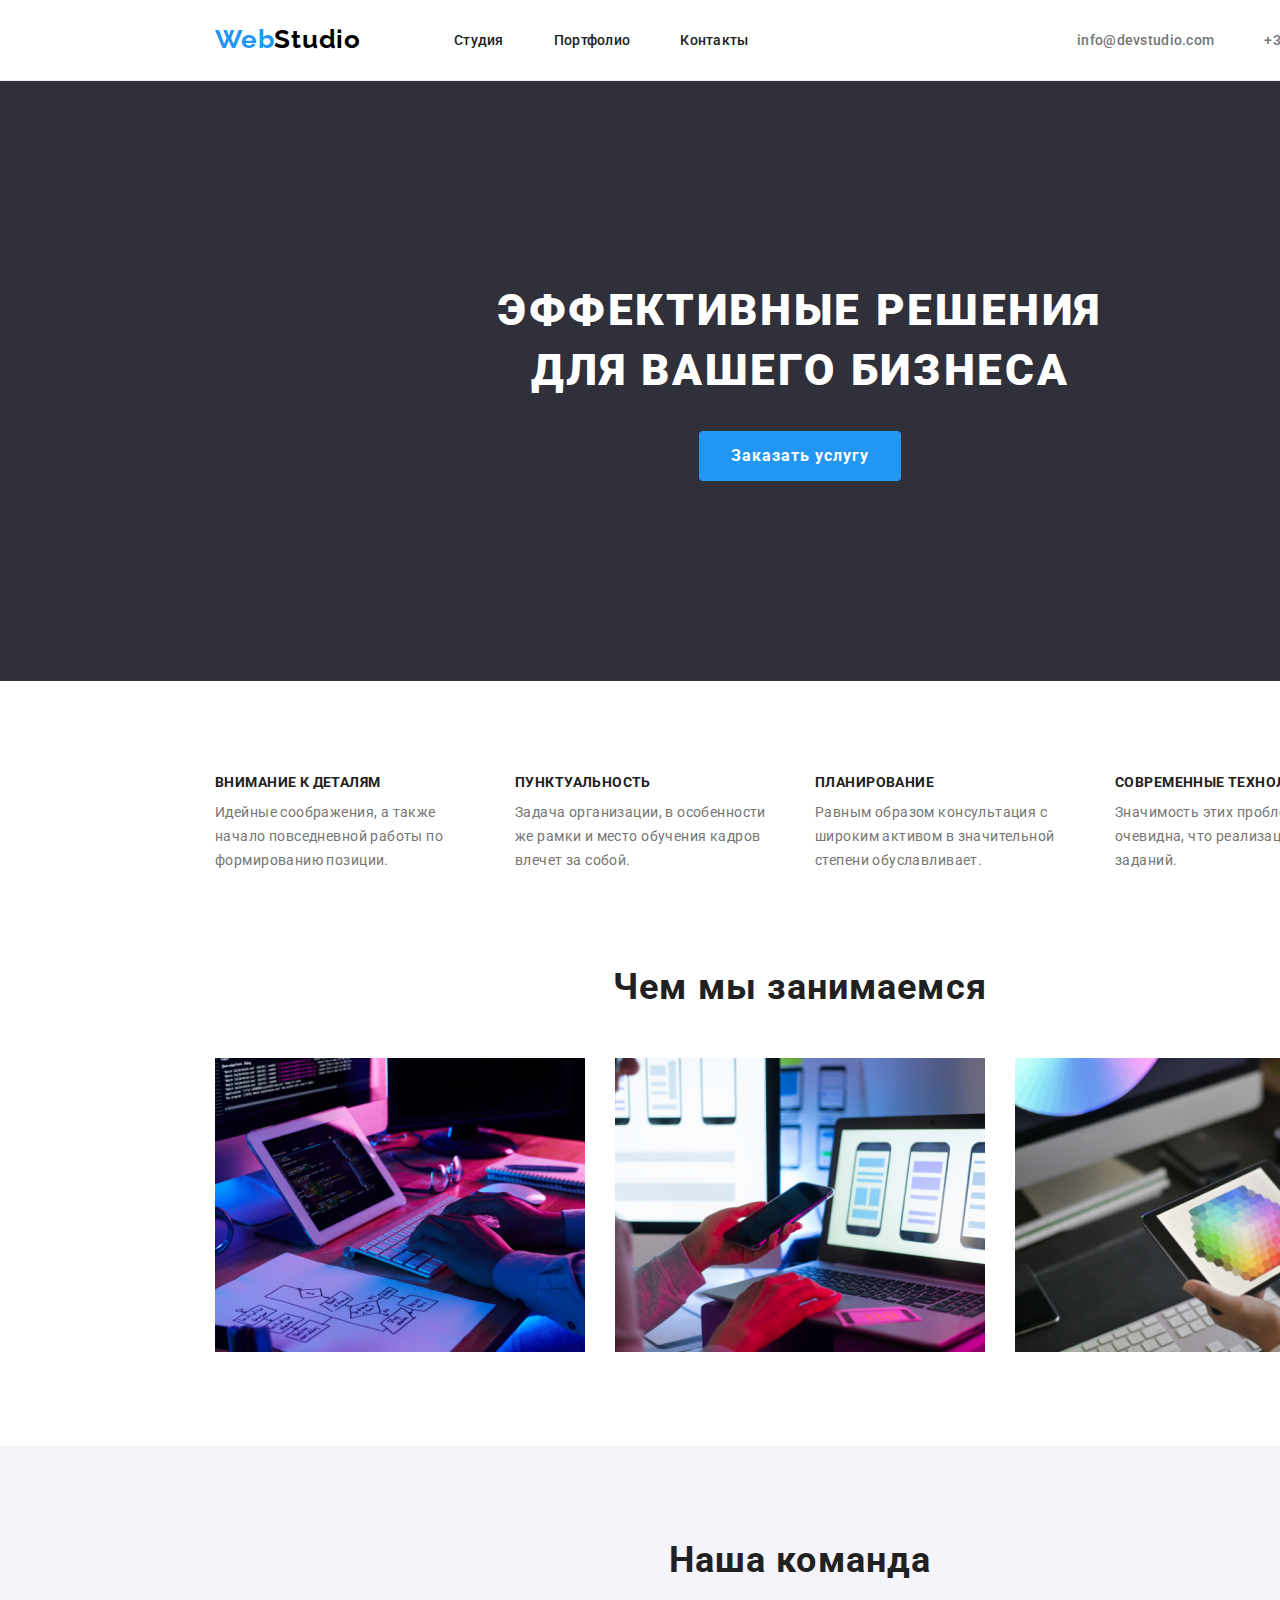
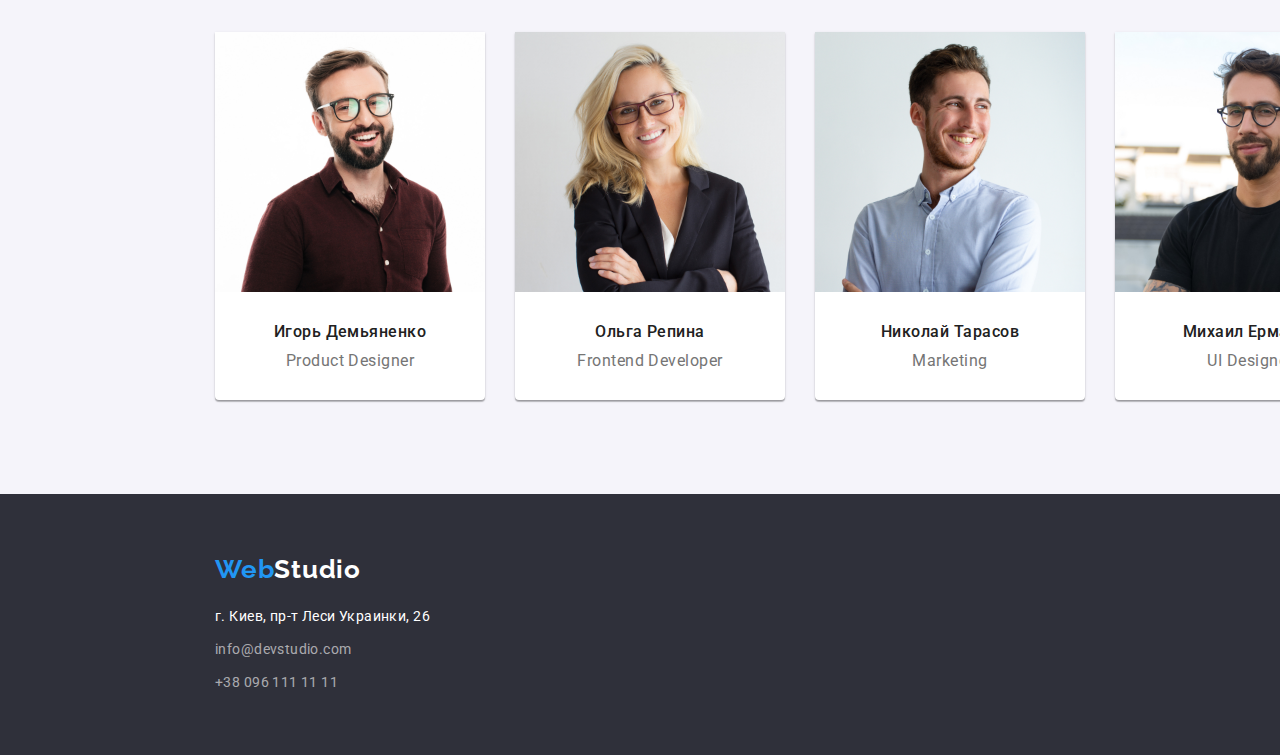
==== index.html @ 57094de9 "HW-03" ====
<!DOCTYPE html>
<html lang="en">
  <head>
    <meta charset="UTF-8" />
    <meta http-equiv="X-UA-Compatible" content="IE=edge" />
    <meta name="viewport" content="width=device-width, initial-scale=1.0" />
    <title>Document</title>
    <link
      rel="stylesheet"
      href="https://cdn.jsdelivr.net/npm/modern-normalize@1.1.0/modern-normalize.css"
    />
    <link rel="preconnect" href="https://fonts.googleapis.com" />
    <link rel="preconnect" href="https://fonts.gstatic.com" crossorigin />
    <link
      href="https://fonts.googleapis.com/css2?family=Raleway:wght@700&family=Roboto:wght@400;500;700;900&display=swap"
      rel="stylesheet"
    />
    <link rel="stylesheet" href="./css/styles.css" />
  </head>
  <body>
    <header class="header-page">
      <div class="container header-page-container">
        <nav class="nav">
          <a class="logo header-logo link" href="/"><span class="web">Web</span>Studio</a>
          <ul class="list nav-list nav">
            <li class="site-nav-item"><a class="site-nav link" href="./index.html">Студия</a></li>
            <li class="site-nav-item">
              <a class="site-nav link" href="./portfolio.html">Портфолио</a>
            </li>
            <li class="site-nav-item"><a class="site-nav link" href="">Контакты</a></li>
          </ul>
        </nav>
        <ul class="list nav">
          <li class="contact-nav-item">
            <a class="contact-nav link" href="info@devstudio.com"
              ><span lang="en">info@devstudio.com</span></a
            >
          </li>
          <li class="contact-nav-item">
            <a class="contact-nav link" href="tel:+380961111111">+38 096 111 11 11</a>
          </li>
        </ul>
      </div>
    </header>
    <main>
      <section class="hero section">
        <div class="hero-container">
          <h1 class="hero-title">Эффективные решения для вашего бизнеса</h1>
          <button type="button" class="hero-button">Заказать услугу</button>
        </div>
      </section>
      <section class="features section">
        <div class="container">
          <ul class="list features-list">
            <li class="features-item">
              <h3 class="section-title">Внимание к деталям</h3>
              <p class="section-text">
                Идейные соображения, а также начало повседневной работы по формированию позиции.
              </p>
            </li>
            <li class="features-item">
              <h3 class="section-title">Пунктуальность</h3>
              <p class="section-text">
                Задача организации, в особенности же рамки и место обучения кадров влечет за собой.
              </p>
            </li>
            <li class="features-item">
              <h3 class="section-title">Планирование</h3>
              <p class="section-text">
                Равным образом консультация с широким активом в значительной степени обуславливает.
              </p>
            </li>
            <li class="features-item">
              <h3 class="section-title">Современные технологии</h3>
              <p class="section-text">
                Значимость этих проблем настолько очевидна, что реализация плановых заданий.
              </p>
            </li>
          </ul>
        </div>
      </section>
      <section class="work section">
        <div class="container">
          <h2 class="work-title">Чем мы занимаемся</h2>
          <ul class="list work-list">
            <li class="work-list-card">
              <img class="card" src="./img/img1.jpg" alt="верстка" width="370" height="294" />
            </li>
            <li class="work-list-card">
              <img src="./img/img2.jpg" alt="дизайн" width="370" height="294" />
            </li>
            <li class="work-list-card">
              <img src="./img/img3.jpg" alt="стиль" width="370" height="294" />
            </li>
          </ul>
        </div>
      </section>
      <section class="team section team-fon">
        <div class="container taem-container">
          <h2 class="team-title">Наша команда</h2>
          <ul class="list team-list">
            <li class="team-list-card">
              <div class="team-card">
                <img
                  class="card"
                  src="./img/photo1.jpg"
                  alt="Дизайнер продукта"
                  width="270"
                  height="260"
                />
                <h3 class="team-name">Игорь Демьяненко</h3>
                <p class="team-text"><span lang="en">Product Designer</span></p>
              </div>
            </li>
            <li class="team-list-card">
              <div class="team-card">
                <img
                  class="card"
                  src="./img/photo2.jpg"
                  alt="Фронтенд-разработчик"
                  width="270"
                  height="260"
                />
                <h3 class="team-name">Ольга Репина</h3>
                <p class="team-text"><span lang="en">Frontend Developer</span></p>
              </div>
            </li>
            <li class="team-list-card">
              <div class="team-card">
                <img class="card" src="./img/photo3.jpg" alt="Маркетинг" width="270" height="260" />
                <h3 class="team-name">Николай Тарасов</h3>
                <p class="team-text"><span lang="en">Marketin</span>g</p>
              </div>
            </li>
            <li class="team-list-card">
              <div class="team-card">
                <img
                  class="card"
                  src="./img/photo4.jpg"
                  alt="Дизайнер пользовательского интерфейса"
                  width="270"
                  height="260"
                />
                <h3 class="team-name">Михаил Ермаков</h3>
                <p class="team-text"><span lang="en">UI Designer</span></p>
              </div>
            </li>
          </ul>
        </div>
      </section>
    </main>
    <footer class="footer">
      <div class="container footer-section">
        <a class="logo link footer-logo" href="/"><span class="footer-web">Web</span>Studio</a>
        <address>
          <ul class="list">
            <li class="footer-list">
              <a
                class="footer-link link"
                href="https://www.google.com/maps/place/бул.+Леси+Украинки,+26,+Киев,+02000/@50.4265824,30.5372888,18z/data=!3m1!4b1!4m5!3m4!1s0x40d4cf0e033ecbe9:0x57a4dffefec77da0!8m2!3d50.4265807!4d30.5383858"
                >г. Киев, пр-т Леси Украинки, 26</a
              >
            </li>
            <li class="footer-list">
              <a class="footer-contact link" href="info@devstudio.com">info@devstudio.com</a>
            </li>
            <li class="footer-list">
              <a class="footer-contact link" href="tel:+380961111111">+38 096 111 11 11</a>
            </li>
          </ul>
        </address>
      </div>
    </footer>
  </body>
</html>
---- css/styles.css ----
/*====================================Сброс стилей====================================*/
h1, 
h2, 
h3, 
h4, 
p {
        margin-top: 0;
        margin-bottom: 0;
}

ul {
        margin-top: 0;
        margin-bottom: 0;
        padding-left: 0;
}

img {
        display: block;
}

.list {
        list-style: none;
}

.link {
        text-decoration: none;
}

.section {
        padding: 94px 0;
}
.container {
        width: 1200px;
        margin-left: auto;
        margin-right: auto;
        padding-left: 15px;
        padding-right: 15px;
        
}

/*====================================/Сброс стилей====================================*/

/* палитра цветов */
/* Основной цвет #757575 */
/* Вторичный цвет #212121 */
/* акцент #2196F3 */
/* Основной цвет фона #ffffff */

:root {
        --main-text-color: #757575;
        --title-text-color: #212121;
        --accent-color :#2196F3;
        --White: #ffffff;
        --main-font-family: 'Roboto', sans-serif;
}

body {
        width: 1600px;
        font-family: 'Roboto', sans-serif;
        font-weight: 400;
        background-color: #ffffff;
        color: #757575;
}

/* ====================================HEADER==================================== */
.header-page {
        border-bottom: 1px solid #ECECEC;
}
.header-page-container {
        display: flex;
        align-items: center;
        justify-content: space-between;
        
}

.nav {
        display: flex;
        align-items: center;
        
}

.logo {
        align-items: center;
        margin-top: 24px;
        margin-right: 93px;
        margin-bottom: 25px;

        color: #000000;

        font-family: 'Raleway', sans-serif;
        font-weight: 700;
        font-size: 26px;
        line-height: 1.19;
        letter-spacing: 0.03em;
}

.activ:active {
        color: var(--accent-color);
}

.web {
        color: var(--accent-color);
}

.site-nav-item:not(:last-child) {
        margin-right: 50px;
}

.site-nav {
        color: var(--title-text-color);
        
        font-weight: 500;
        font-size: 14px;
        line-height: 1.14;
        letter-spacing: 0.02em;
        
}

.site-nav:hover,
.site-nav:focus {
        color: var(--accent-color) ;
}

.contact-nav-item:not(:last-child) {
        margin-right: 50px;
}

.contact-nav {
        font-weight: 500;
        font-size: 14px;
        line-height: 1.14;
        letter-spacing: 0.02em;
        color: var(--main-text-color);
}

.contact-nav:hover,
.contact-nav:focus {
        color: var(--accent-color);
}

/* ====================================/HEADER==================================== */

/* ====================================HERO==================================== */

.hero {
        display: flex;
        justify-content: center;
        background-color: #2F303A;
        min-height: 600px;
        padding: 0;
}

.hero-container {
        display: flex;
        flex-direction: column;
        justify-content: center;
        align-items: center;
}

.hero-title {
        margin-bottom: 30px;
        max-width: 696px;
        font-weight: 900;
        font-size: 44px;
        line-height: 1.36;
        text-align: center;
        letter-spacing: 0.06em;
        text-transform: uppercase;
        color: var(--White);
}

/* ====================================/HERO==================================== */

/* ====================================BUTTONS==================================== */

.hero-button {
        padding: 10px 32px;
        border-radius: 4px;
        border: transparent;
        font-family: 'Roboto';
        font-style: normal;
        font-weight: 700;
        font-size: 16px;
        line-height: 1.88;
        display: flex;
        align-items: center;
        text-align: center;
        letter-spacing: 0.06em;
        cursor: pointer;
        background-color: var(--accent-color);
        color: var(--White);
}

.hero-button:hover,
.hero-button:focus {
        background-color: #188CE8;
        color: var(--White);
}

.button {
        font-family: 'Roboto';
        font-style: normal;
        font-weight: 500;
        font-size: 16px;
        line-height: 1.63;
        text-align: center;
        letter-spacing: 0.03em;
        cursor: pointer;
        background-color: #F5F4FA;
        color: var(--title-text-color);
}

.button:hover,
.button:focus {
        background-color: var(--accent-color);
        color: var(--White);
}
/* ====================================/BUTTONS==================================== */

/* ====================================FEATURES==================================== */

.features-list {
        display:flex;
        align-items: center;
        flex-wrap: wrap;
        gap: 30px;
}

.features-item {
        display: flex;
        flex-direction: column;
        flex-basis: calc((100% - 90px) / 4);
}

.section .section-title {
        margin-bottom: 10px;
        font-weight: 700;
        font-size: 14px;
        line-height: 1.14;
        letter-spacing: 0.03em;
        text-transform: uppercase;
        color: var(--title-text-color);
}
.section .section-text {
        /* width: 270px; */
        font-size: 14px;
        line-height: 1.71;
        letter-spacing: 0.03em;
}

/* ====================================/FEATURES==================================== */

/* ====================================WORK==================================== */
.work {
        padding-top: 0;
}

.work-title {
        margin-bottom: 50px;
        font-weight: 700;
        font-size: 36px;
        line-height: 1.16;
        text-align: center;
        letter-spacing: 0.03em;
        color: var(--title-text-color);
}

.work-list {
        display: flex;
        flex-wrap: wrap;
        gap: 30px;
}
.work-list-card {
        flex-basis: calc((100% - 60px) / 3);
}

/* ====================================/WORK==================================== */

/* ====================================TEAM==================================== */
.team-fon {
        background-color: #F5F4FA;
}

.team-title {
        margin-bottom: 50px;
        font-weight: 700;
        font-size: 36px;
        line-height: 1.16;
        text-align: center;
        letter-spacing: 0.03em;
        color: var(--title-text-color);
}
.team-list {
        display: flex;
        flex-wrap: wrap;
        gap: 30px;
}

.team-card {
        flex-basis: calc((100% - 90px) / 4);
        background: #FFFFFF;
        box-shadow: 0px 1px 3px rgba(0, 0, 0, 0.12), 0px 1px 1px rgba(0, 0, 0, 0.14), 0px 2px 1px rgba(0, 0, 0, 0.2);
        border-radius: 0px 0px 4px 4px;
}

.team-name {
        padding-top: 30px;
        margin-bottom: 10px;
        font-weight: 500;
        font-size: 16px;
        line-height: 1.19;
        text-align: center;
        letter-spacing: 0.03em;
        color: var(--title-text-color);
}
.team-text {
        padding-bottom: 30px;
        font-size: 16px;
        line-height: 1.19;
        text-align: center;
        letter-spacing: 0.03em;
        color: var(--main-text-color);
}
/* ====================================/TEAM==================================== */

/* ====================================FOOTER==================================== */
.footer {
        background-color: #2F303A;
}
.footer-section {
        display: flex;
        flex-direction: column;
        padding-top: 60px;
        padding-bottom: 60px;
}

.footer .logo {
        font-family: 'Raleway', sans-serif;
        font-weight: 700;
        font-size: 26px;
        line-height: 1.19;
        letter-spacing: 0.03em;
        color: var(--White) ;
        margin: 0;
        margin-bottom: 20px;
}
.footer-logo {
        margin-bottom: 20px;
}
.footer-web {
        color: var(--accent-color);
}

.footer-list:not(:last-child) {
        margin-bottom: 9px;
}

.footer-link {
        font-size: 14px;
        font-style: normal;
        line-height: 1.71;
        letter-spacing: 0.03em;
        color: var(--White);
}
.footer-contact {
        font-size: 14px;
        font-style: normal;
        line-height: 1.71;
        letter-spacing: 0.03em;
        color: rgba(255, 255, 255, 0.6);
}
.footer-contact:hover,
.footer-contact:focus {
        color: var(--accent-color);
}
/* ====================================/FOOTER==================================== */

/* ====================================PORTFOLIO==================================== */
.portfolio {
        display: flex;
        flex-direction: column;
}

.menu {
        display: flex;
        flex-wrap: wrap;
        justify-content: center;
        align-items: center;
        padding-top: 94px;
        gap: 8px;
}

.portfolio-button {
        padding: 6px 22px;
        margin-bottom: 50px;
        
        border-radius: 4px;
        border: transparent;
}

.portfolio-button:hover,
.portfolio-button:focus{
        box-shadow: 0px 3px 1px rgba(0, 0, 0, 0.1),
0px 1px 2px rgba(0, 0, 0, 0.08),
0px 2px 2px rgba(0, 0, 0, 0.12);
}

.portfolio-list {
        display: flex;
        flex-wrap: wrap;
        justify-content: space-between;
        gap: 30px;
        margin-bottom: 94px;
}
.portfolio-list-card {
        flex-basis: calc((100% - 60px) / 3);
}

.portfolio-card {
        background: #FFFFFF;
        border-right: 1px solid #EEEEEE;
        border-bottom: 1px solid #EEEEEE;
        border-left: 1px solid #EEEEEE;
        padding: 20px 24px 4px;
}

.portfolio-title {
        font-weight: 700;
        font-size: 18px;
        line-height: 2;
        letter-spacing: 0.06em;
        color: var(--title-text-color);
}

.portfolio-text {
        font-size: 16px;
        line-height: 1.88;
        letter-spacing: 0.03em;
        color: var(--main-text-color);
}
/* ====================================/PORTFOLIO==================================== */
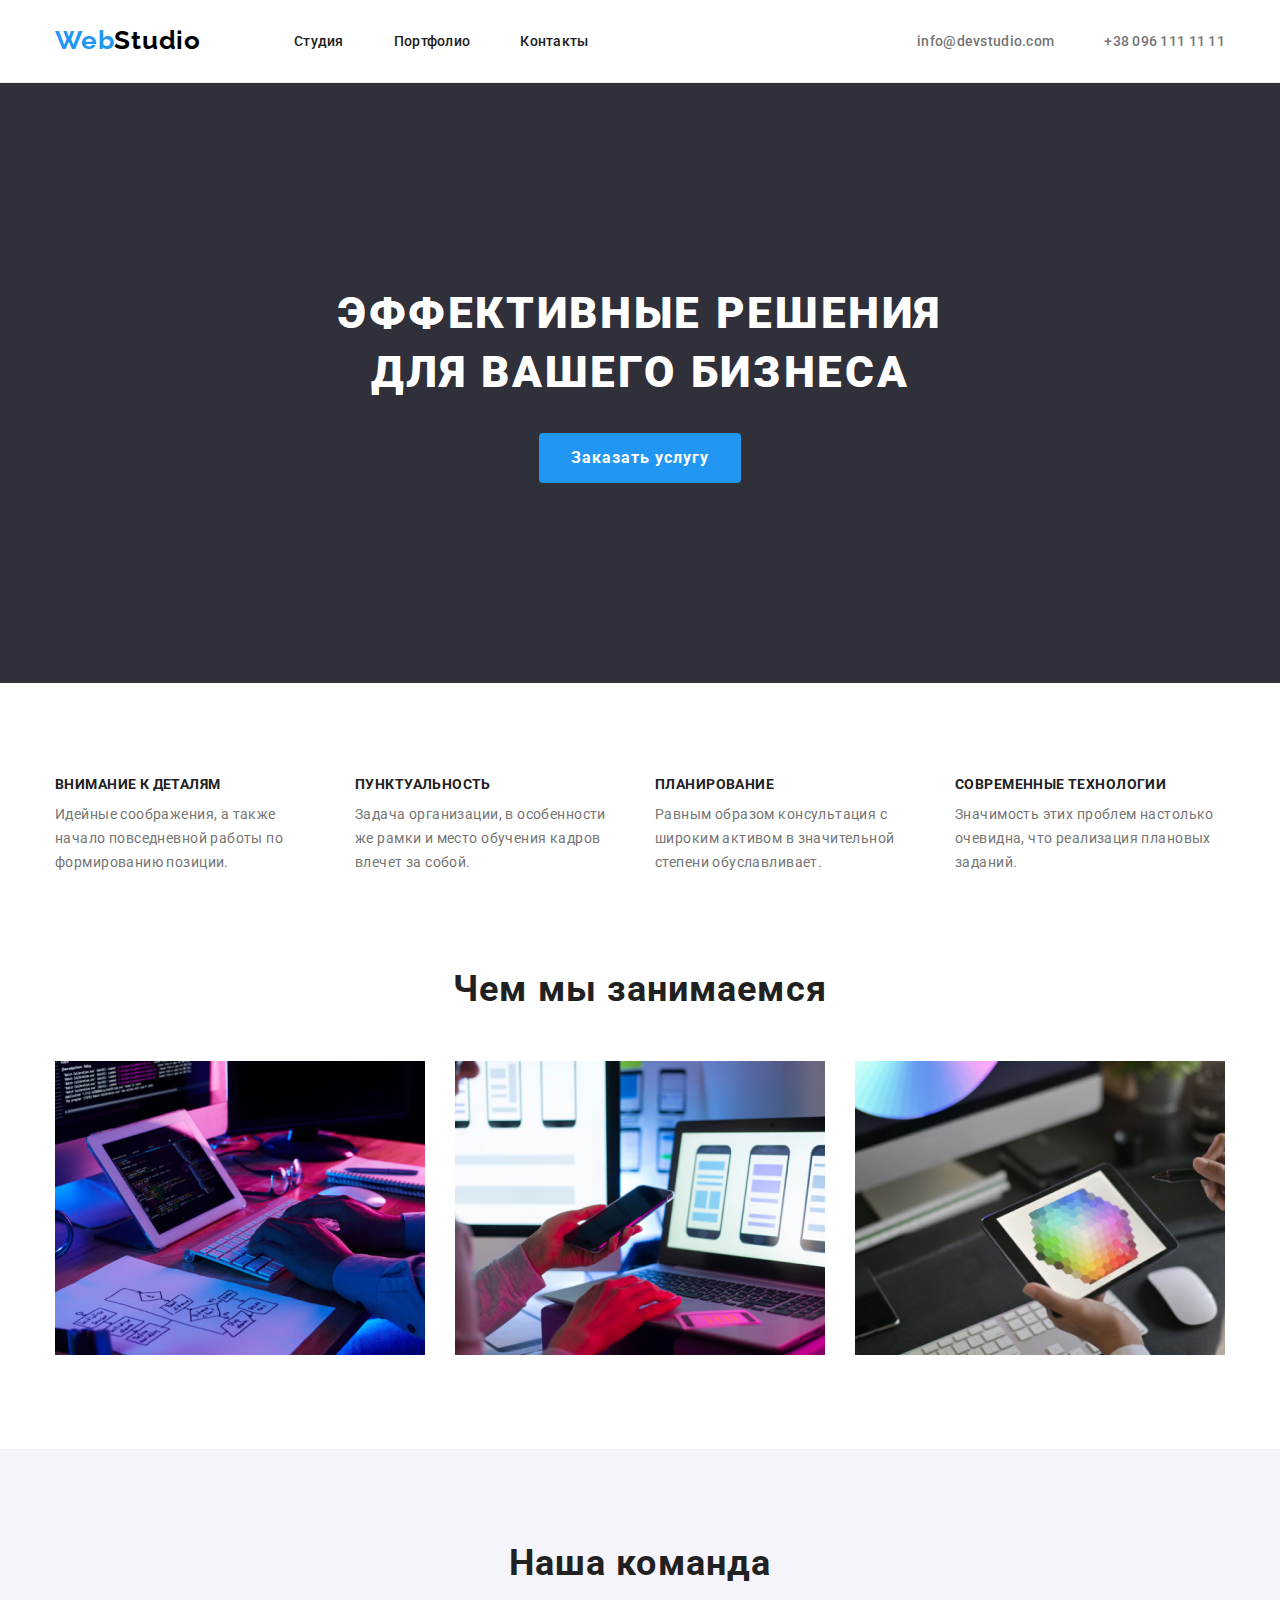
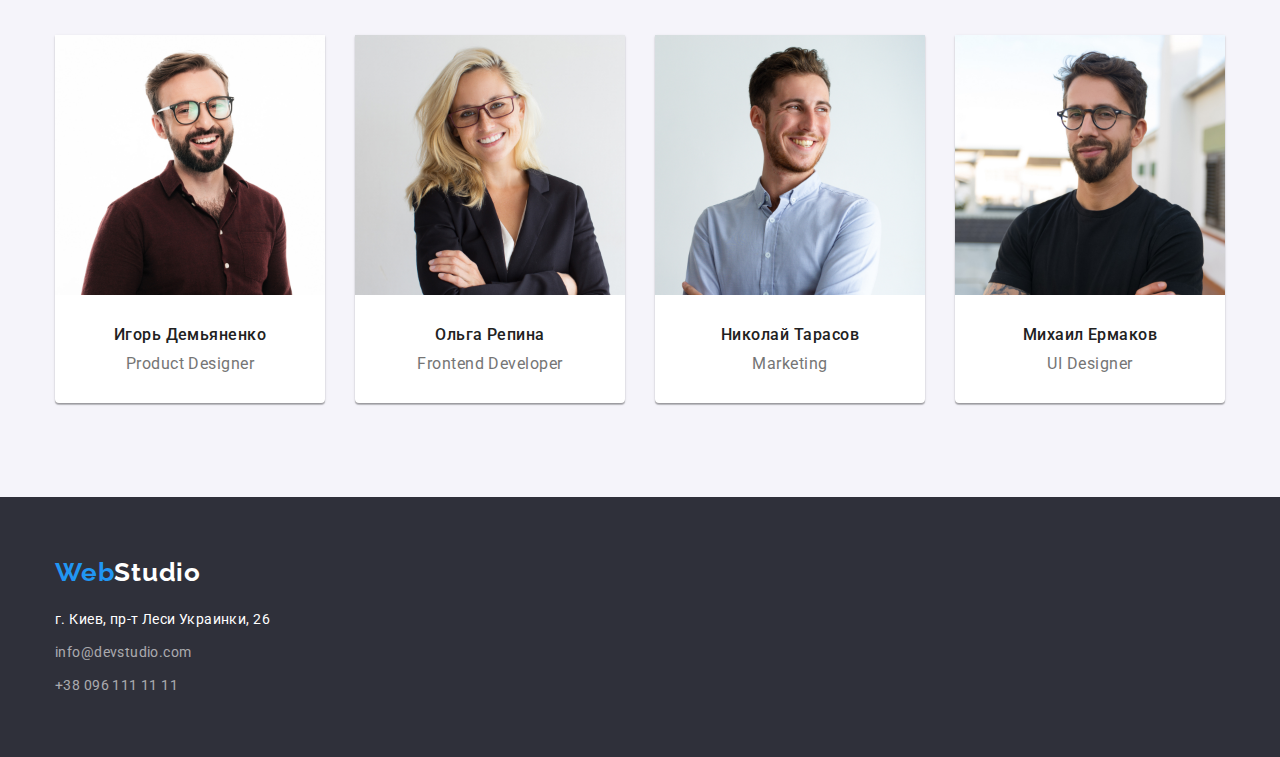
==== commit 4a2de0c0: "Correction of HW 03" ====
--- a/index.html
+++ b/index.html
@@ -30,7 +30,7 @@
             <li class="site-nav-item"><a class="site-nav link" href="">Контакты</a></li>
           </ul>
         </nav>
-        <ul class="list nav">
+        <ul class="list nav nav-item">
           <li class="contact-nav-item">
             <a class="contact-nav link" href="info@devstudio.com"
               ><span lang="en">info@devstudio.com</span></a
@@ -108,8 +108,10 @@
                   width="270"
                   height="260"
                 />
-                <h3 class="team-name">Игорь Демьяненко</h3>
-                <p class="team-text"><span lang="en">Product Designer</span></p>
+                <div class="team-card-text">
+                  <h3 class="team-name">Игорь Демьяненко</h3>
+                  <p class="team-text"><span lang="en">Product Designer</span></p>
+                </div>
               </div>
             </li>
             <li class="team-list-card">
@@ -121,15 +123,19 @@
                   width="270"
                   height="260"
                 />
-                <h3 class="team-name">Ольга Репина</h3>
-                <p class="team-text"><span lang="en">Frontend Developer</span></p>
+                <div class="team-card-text">
+                  <h3 class="team-name">Ольга Репина</h3>
+                  <p class="team-text"><span lang="en">Frontend Developer</span></p>
+                </div>
               </div>
             </li>
             <li class="team-list-card">
               <div class="team-card">
                 <img class="card" src="./img/photo3.jpg" alt="Маркетинг" width="270" height="260" />
-                <h3 class="team-name">Николай Тарасов</h3>
-                <p class="team-text"><span lang="en">Marketin</span>g</p>
+                <div class="team-card-text">
+                  <h3 class="team-name">Николай Тарасов</h3>
+                  <p class="team-text"><span lang="en">Marketin</span>g</p>
+                </div>
               </div>
             </li>
             <li class="team-list-card">
@@ -141,8 +147,10 @@
                   width="270"
                   height="260"
                 />
-                <h3 class="team-name">Михаил Ермаков</h3>
-                <p class="team-text"><span lang="en">UI Designer</span></p>
+                <div class="team-card-text">
+                  <h3 class="team-name">Михаил Ермаков</h3>
+                  <p class="team-text"><span lang="en">UI Designer</span></p>
+                </div>
               </div>
             </li>
           </ul>
--- a/css/styles.css
+++ b/css/styles.css
@@ -55,7 +55,6 @@
 }
 
 body {
-        width: 1600px;
         font-family: 'Roboto', sans-serif;
         font-weight: 400;
         background-color: #ffffff;
@@ -76,14 +75,15 @@
 .nav {
         display: flex;
         align-items: center;
-        
+}
+.header-logo {
+        padding-top: 24px;
+        padding-bottom: 25px;
 }
 
 .logo {
         align-items: center;
-        margin-top: 24px;
         margin-right: 93px;
-        margin-bottom: 25px;
 
         color: #000000;
 
@@ -92,6 +92,10 @@
         font-size: 26px;
         line-height: 1.19;
         letter-spacing: 0.03em;
+}
+.nav-list {
+        padding-top: 32px;
+        padding-bottom: 32px;
 }
 
 .activ:active {
@@ -136,6 +140,10 @@
 .contact-nav:hover,
 .contact-nav:focus {
         color: var(--accent-color);
+}
+.nav-item {
+        padding-top: 32px;
+        padding-bottom: 32px;
 }
 
 /* ====================================/HEADER==================================== */
@@ -302,9 +310,12 @@
         box-shadow: 0px 1px 3px rgba(0, 0, 0, 0.12), 0px 1px 1px rgba(0, 0, 0, 0.14), 0px 2px 1px rgba(0, 0, 0, 0.2);
         border-radius: 0px 0px 4px 4px;
 }
+.team-card-text {
+        padding-top: 30px;
+        padding-bottom: 30px;
+}
 
 .team-name {
-        padding-top: 30px;
         margin-bottom: 10px;
         font-weight: 500;
         font-size: 16px;
@@ -314,7 +325,6 @@
         color: var(--title-text-color);
 }
 .team-text {
-        padding-bottom: 30px;
         font-size: 16px;
         line-height: 1.19;
         text-align: center;
@@ -326,12 +336,13 @@
 /* ====================================FOOTER==================================== */
 .footer {
         background-color: #2F303A;
-}
-.footer-section {
-        display: flex;
-        flex-direction: column;
         padding-top: 60px;
         padding-bottom: 60px;
+}
+.footer-section {
+        display: flex;
+        flex-direction: column;
+        
 }
 
 .footer .logo {
@@ -379,6 +390,8 @@
 .portfolio {
         display: flex;
         flex-direction: column;
+        padding-top: 94px;
+        padding-bottom: 94px;
 }
 
 .menu {
@@ -386,14 +399,14 @@
         flex-wrap: wrap;
         justify-content: center;
         align-items: center;
-        padding-top: 94px;
+
         gap: 8px;
+        margin-bottom: 50px;
 }
 
 .portfolio-button {
         padding: 6px 22px;
-        margin-bottom: 50px;
-        
+
         border-radius: 4px;
         border: transparent;
 }
@@ -410,7 +423,6 @@
         flex-wrap: wrap;
         justify-content: space-between;
         gap: 30px;
-        margin-bottom: 94px;
 }
 .portfolio-list-card {
         flex-basis: calc((100% - 60px) / 3);
@@ -421,7 +433,7 @@
         border-right: 1px solid #EEEEEE;
         border-bottom: 1px solid #EEEEEE;
         border-left: 1px solid #EEEEEE;
-        padding: 20px 24px 4px;
+        padding: 20px 24px;
 }
 
 .portfolio-title {
@@ -430,6 +442,7 @@
         line-height: 2;
         letter-spacing: 0.06em;
         color: var(--title-text-color);
+        margin-bottom: 4px;
 }
 
 .portfolio-text {
